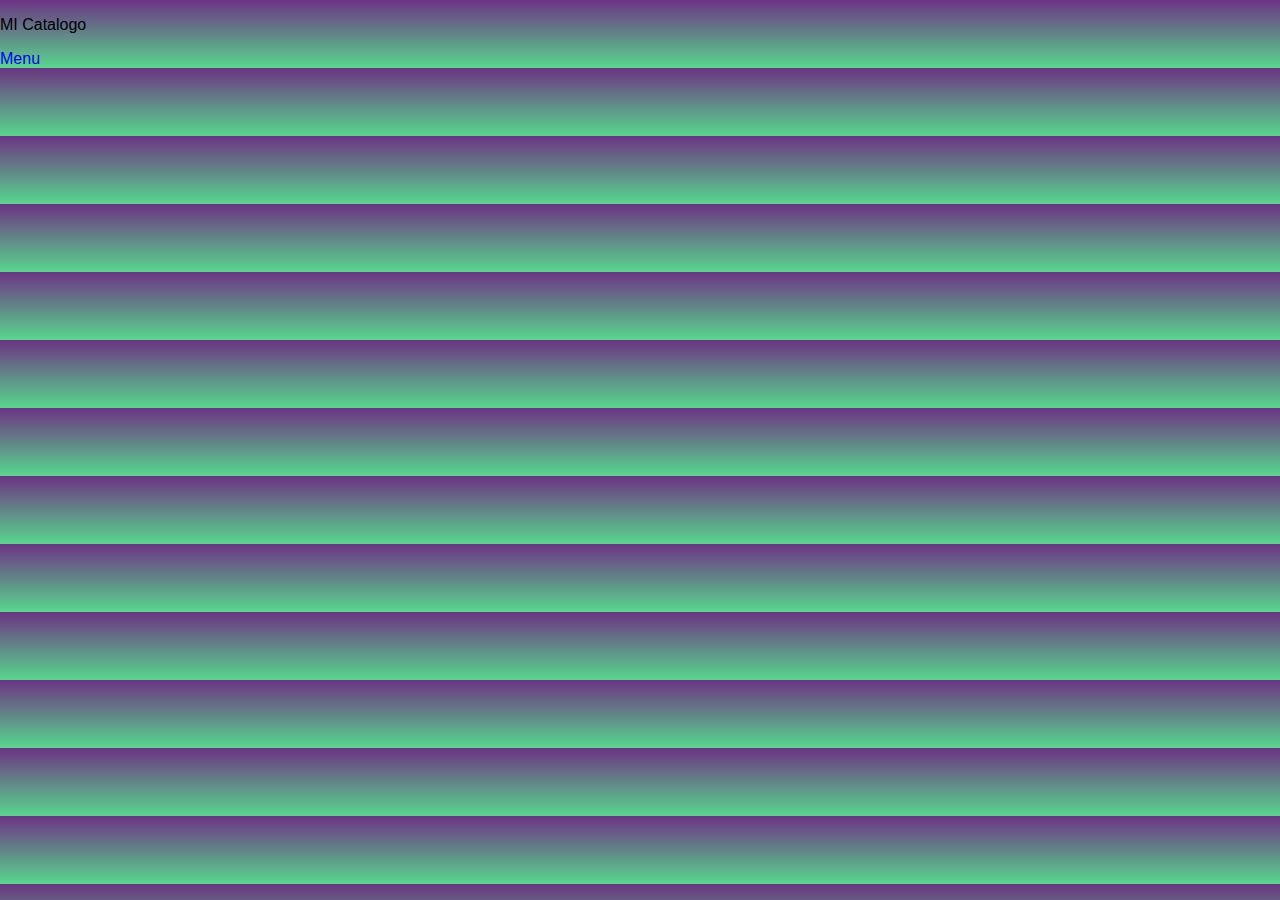
==== catalogo.html @ 6a6b5c8a "proyecto actualizado" ====
<!DOCTYPE html>
<html lang="en">
<head>
    <meta charset="UTF-8">
    <meta name="viewport" content="width=device-width, initial-scale=1.0">
    <title>Catalogo</title>
    <link rel="stylesheet" href="styles.css">
</head>
<body>

    <main>
        <section id="catalogo">
        <p>MI Catalogo</p>
        <a href="mi_pagina.html">Menu</a>
        </select>

    </main>
</body>
</html>
---- styles.css ----
body {
    margin: 0;
    padding: 0;
    font-family: Arial, Helvetica, sans-serif;
    background: linear-gradient(#6c3483,#58d68d);
    /*height: 100vh;*/
}
p, h1, h2, a{
    font-family: Arial, Helvetica, sans-serif;
    text-decoration: none;
}

/*NAV*/
.nav{
    padding: 6px;
    background-color: aliceblue;
    width: 100%;
    margin: 0;
    
}
.nav a{
    color: gray;
    text-decoration: none;
}
.item_1{
display: inline-flex;
padding-inline-start: 0;
padding-right: 15px;

}
.item_2{
    display: inline-flex;
    padding-inline-start: 0;
    padding-right: 15px;
    margin: 0;
    }


  /*BANNER*/
.banner{
    display: flex;

    background-image: url(/Imagenes/Manhwa-y-manga_1.JPG);
    background-repeat: no-repeat;
    background-size: cover;
    background-position: center center;
    height: 300px;

}  
.banner-text{
    background-color: #000000bd;
    text-align: center;
    padding: 20px; 
    color: #58d68d;
    width: 100%;
   
}
.banner-text h1{
    color: #ffffff;

}
.formulario{
    position: absolute;
    top: 50%;
    left: 50%;
    transform: translate(-50%, -50%);
    width: 400px;
    background: white;
    border-radius: 10px;
}
.formulario h1{
    text-align: center;
    padding: 0 0 20px 0;
    border-bottom: 1px solid silver;

}
.formulario form{
    padding: 0 40px;
    box-sizing: border-box;
}
form .username{
    position: relative;
    border-bottom: 2px solid #adadad;
    margin: 30px 0;
}
.username input{
    width: 100%;
    padding:  0 5px;
    height:  40px;
    font-size: 16 px;
    border: none;
    background: none;
    outline: none;
}
.username label{
    position: absolute;
    top: 50%;
    left: 5px;
    color: #adadad;
    transform: translateY(-50%);
    font-size: 16px	;
    pointer-events: none;
}
.recordar{
    margin: -5px 0 20px 5px;
    color: blue;
    cursor: pointer;
}
#bt_iniciar_sesion{
    width: 100%;
    height: 50px;
    border:  1px solid;
    background: #6c3483;
    border-radius: 25px;
    font-size:  18px;
    color: white;
    cursor: pointer;
    outline: none;
    padding: 5px 10px ;
    text-decoration: none;
 
}
.registrarse a{
    color: blue;
    text-decoration: none;
}
.boton {
    text-align: center;
}

#comentarios{
padding: 10px;
width: 100%

}

#comentarios h2{
    text-align: center;
}

.comentarios{
    display: flex;
    flex-wrap: wrap;
   max-width: 1200px;
   margin-left: auto;
   margin-right: auto;

}
.coment {
flex: 30%;
padding:10px;
margin: 5px;
border:1px solid #858585;
border-radius: 10px;
background-color: #ffffff;

}
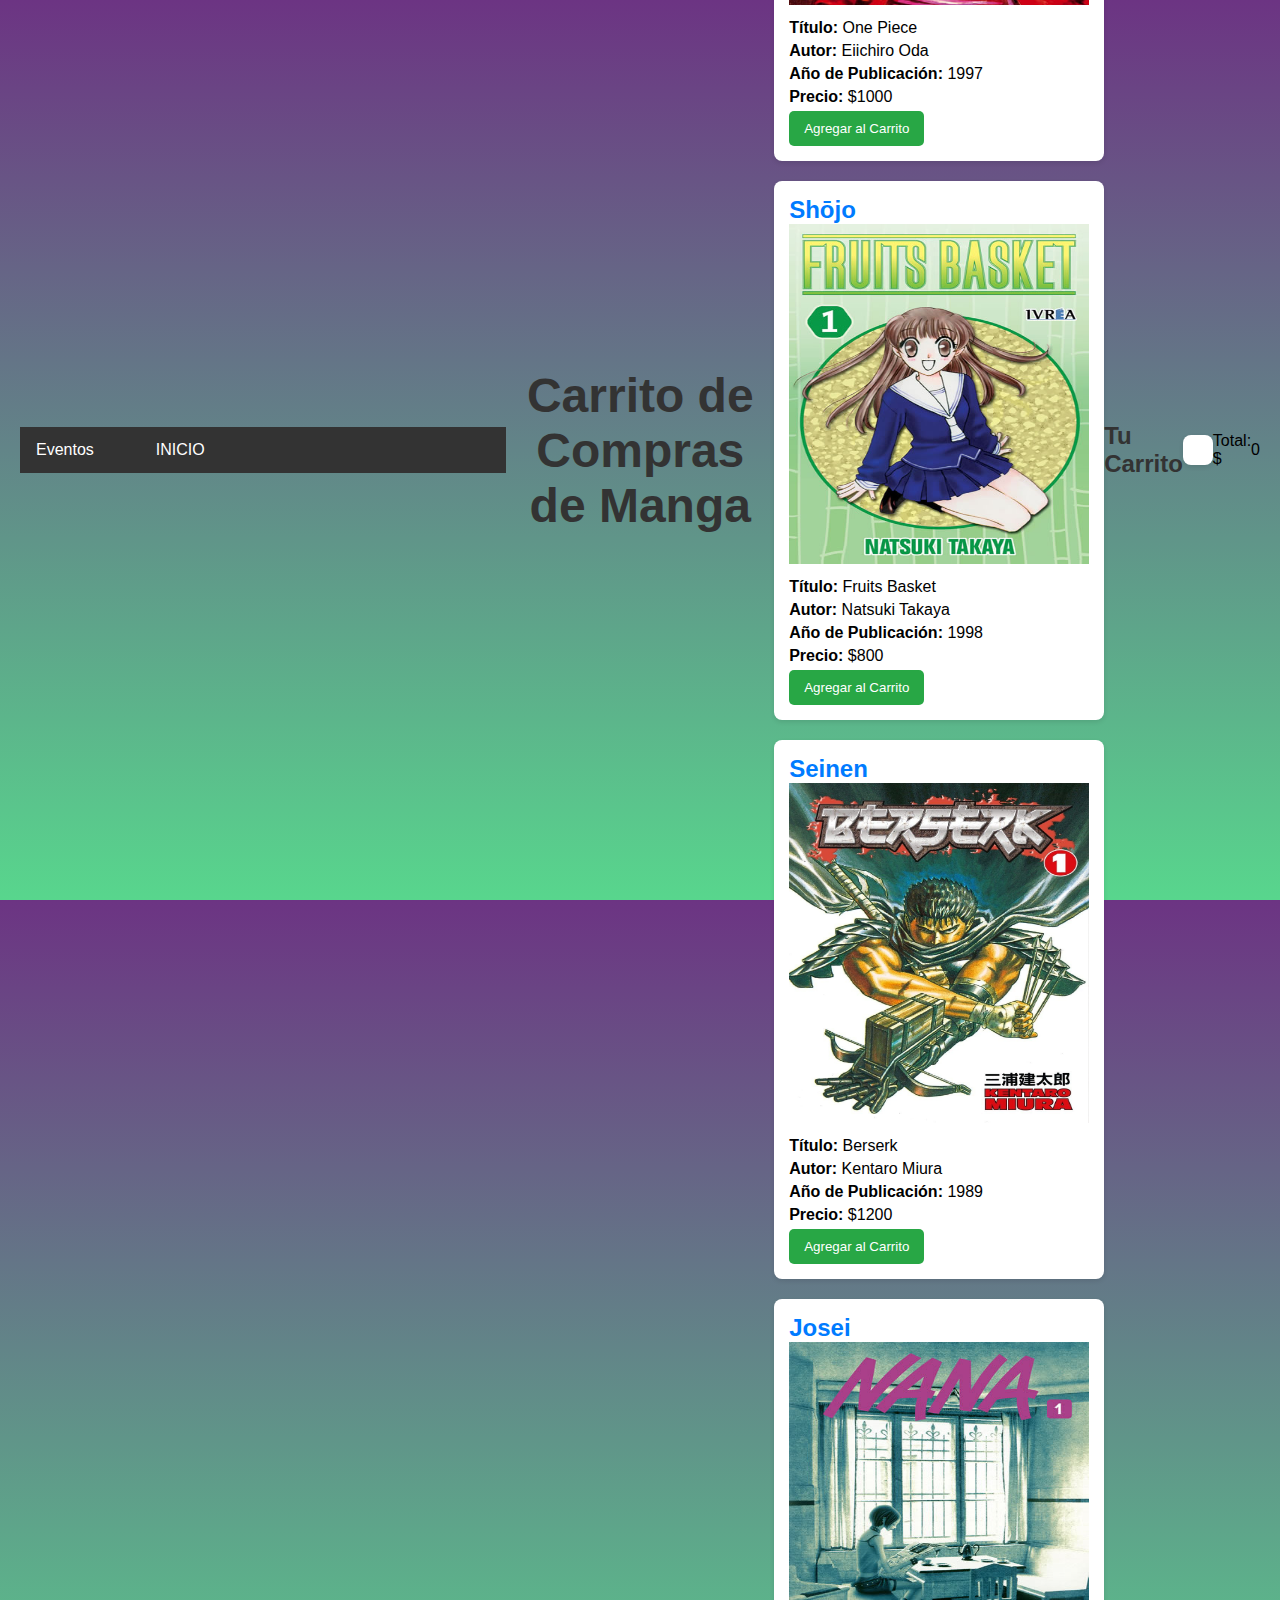
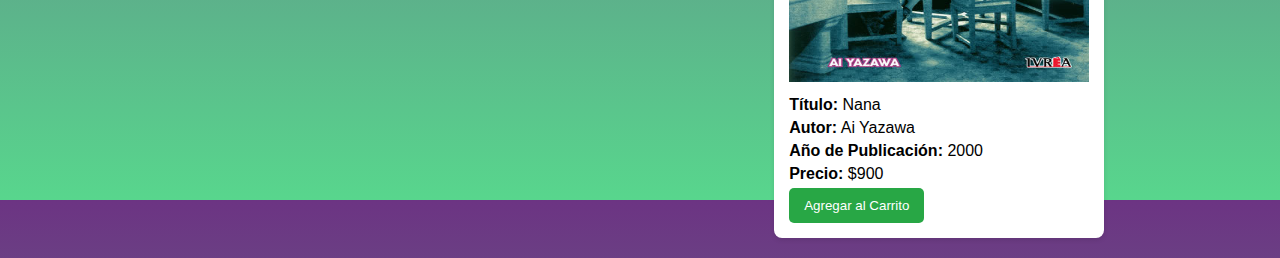
==== commit 7ed2206f: "se agrega el proyecto agregar carrito" ====
--- a/catalogo.html
+++ b/catalogo.html
@@ -1,19 +1,152 @@
 <!DOCTYPE html>
-<html lang="en">
+<html lang="es">
 <head>
     <meta charset="UTF-8">
     <meta name="viewport" content="width=device-width, initial-scale=1.0">
-    <title>Catalogo</title>
+    <title>Carrito de Compras de Manga</title>
     <link rel="stylesheet" href="styles.css">
 </head>
 <body>
+    <script src="compras.js"></script>
+    <ul class="nav">
+        <li class="item_1"><a href="eventos.html">Eventos</a></li>
+        <li class="item_2"><a href="index.html">INICIO</a></li>
+    </ul>
+    <h1>Carrito de Compras de Manga</h1>
 
-    <main>
-        <section id="catalogo">
-        <p>MI Catalogo</p>
-        <a href="mi_pagina.html">Menu</a>
-        </select>
+    <!-- Sección de productos -->
+    <div id="productos">
+        <div class="categoria">
+            <h2>Kodomo</h2>
+            <img src="/imagenes/doraemon.jpeg" width="300" height="340" alt="MANGAS Kodomo">
+            <div class="manga">
+                <p><strong>Título:</strong> Doraemon</p>
+                <p><strong>Autor:</strong> Fujiko F. Fujio</p>
+                <p><strong>Año de Publicación:</strong> 1969</p>
+                <p><strong>Precio:</strong> $800</p>
+                <button onclick="agregarAlCarrito('Doraemon', 800)">Agregar al Carrito</button>
+            </div>
+        </div>
 
-    </main>
-</body>
-</html>+        <div class="categoria">
+            <h2>Shōnen</h2>
+            <img src="/imagenes/ONPIECE_1.jpg" width="300" height="340" alt="MANGAS Shōnen">
+            <div class="manga">
+                <p><strong>Título:</strong> One Piece</p>
+                <p><strong>Autor:</strong> Eiichiro Oda</p>
+                <p><strong>Año de Publicación:</strong> 1997</p>
+                <p><strong>Precio:</strong> $1000</p>
+                <button onclick="agregarAlCarrito('One Piece', 1000)">Agregar al Carrito</button>
+            </div>
+        </div>
+
+        <div class="categoria">
+            <h2>Shōjo</h2>
+            <img src="/imagenes/fruitsbasket_01.jpg" width="300" height="340" alt="MANGAS Shōjo">
+            <div class="manga">
+                <p><strong>Título:</strong> Fruits Basket</p>
+                <p><strong>Autor:</strong> Natsuki Takaya</p>
+                <p><strong>Año de Publicación:</strong> 1998</p>
+                <p><strong>Precio:</strong> $800</p>
+                <button onclick="agregarAlCarrito('Fruits Basket', 800)">Agregar al Carrito</button>
+            </div>
+        </div>
+
+        <div class="categoria">
+            <h2>Seinen</h2>
+            <img src="/imagenes/Berserk.jpg" width="300" height="340" alt="MANGAS Seinen">
+            <div class="manga">
+                <p><strong>Título:</strong> Berserk</p>
+                <p><strong>Autor:</strong> Kentaro Miura</p>
+                <p><strong>Año de Publicación:</strong> 1989</p>
+                <p><strong>Precio:</strong> $1200</p>
+                <button onclick="agregarAlCarrito('Berserk', 1200)">Agregar al Carrito</button>
+            </div>
+        </div>
+
+        <div class="categoria">
+            <h2>Josei</h2>
+            <img src="/imagenes/nana_01.jpg" width="300" height="340" alt="MANGAS Josei">
+            <div class="manga">
+                <p><strong>Título:</strong> Nana</p>
+                <p><strong>Autor:</strong> Ai Yazawa</p>
+                <p><strong>Año de Publicación:</strong> 2000</p>
+                <p><strong>Precio:</strong> $900</p>
+                <button onclick="agregarAlCarrito('Nana', 900)">Agregar al Carrito</button>
+            </div>
+        </div>
+
+        <!-- Agrega más mangas según sea necesario -->
+
+        <!-- Ejemplo adicional -->
+        <!--
+        ...
+        -->
+
+    </div>
+
+    <!-- Sección del carrito -->
+    <h2>Tu Carrito</h2>
+    <div id="carrito"></div>
+    <!-- Total -->
+    Total: $<span id="total">0</span>
+
+    <!-- Script para manejar el carrito -->
+    <!-- Asegúrate que este script esté después del contenido HTML -->
+    <!-- Puedes incluirlo aquí o en un archivo separado como compras.js -->
+
+<script src='compras.js'></script>
+
+<!-- Fin del cuerpo del documento -->
+
+<script>
+// Aquí va el código JavaScript para manejar el carrito
+let carrito = [];
+let total = 0;
+
+function agregarAlCarrito(titulo, precio) {
+    // Agregar producto al carrito
+    const producto = { titulo, precio };
+    carrito.push(producto);
+
+    // Actualizar total
+    total += precio;
+
+    // Mostrar carrito actualizado
+    mostrarCarrito();
+}
+
+function mostrarCarrito() {
+    const carritoDiv = document.getElementById('carrito');
+    carritoDiv.innerHTML = ''; // Limpiar contenido previo
+
+    // Mostrar cada producto en el carrito
+    carrito.forEach((producto, index) => {
+        const divProducto = document.createElement('div');
+        divProducto.innerHTML = `
+            ${producto.titulo} - $${producto.precio} 
+            (<button onclick='eliminarDelCarrito(${index})'>Eliminar</button>)`;
+        carritoDiv.appendChild(divProducto);
+    });
+
+    // Actualizar total en la interfaz
+    document.getElementById('total').innerText = total;
+}
+
+function eliminarDelCarrito(index) {
+   // Restar el precio del producto eliminado del total
+   total -= carrito[index].precio;
+
+   // Eliminar producto del carrito
+   carrito.splice(index, 1);
+
+   // Mostrar carrito actualizado
+   mostrarCarrito();
+}
+
+// Fin del script JavaScript
+// Asegúrate que este script esté después del contenido HTML
+
+// Fin del cuerpo del documento
+
+// Cierre del documento HTML--- a/styles.css
+++ b/styles.css
@@ -155,3 +155,268 @@
 background-color: #ffffff;
 
 }
+
+/* Estilo para el título principal */
+h1 {
+    text-align: center;
+    color: #FF69B4; 
+    font-family: 'Comic Sans MS', cursive, sans-serif; 
+    font-size: 3em; /
+    text-shadow: 2px 2px 0 rgba(0, 0, 0, 0.5), 
+                 4px 4px 0 rgba(255, 255, 255, 0.7); 
+    margin-top: 20px; 
+    margin-bottom: 20px; 
+}
+
+/* Efecto de animación en el título */
+@keyframes bounce {
+    0%, 100% {
+        transform: translateY(0);
+    }
+    50% {
+        transform: translateY(-10px);
+    }
+}
+
+h1:hover {
+    animation: bounce 0.5s; /* Efecto de rebote al pasar el mouse */
+}
+
+/*catalogo*/
+/* Estilos generales */
+body {
+    font-family: Arial, sans-serif;
+    margin: 0;
+    padding: 0;
+    background-color: #f4f4f4;
+}
+
+/* Estilo para la navegación */
+.nav {
+    background-color: #333;
+    overflow: hidden;
+}
+
+.nav li {
+    float: left;
+    list-style-type: none;
+}
+
+.nav li a {
+    display: block;
+    color: white;
+    text-align: center;
+    padding: 14px 16px;
+    text-decoration: none;
+}
+
+.nav li a:hover {
+    background-color: #575757;
+}
+
+/* Estilo para el título principal */
+h1 {
+    text-align: center;
+    color: #333;
+}
+
+/* Estilo para las categorías */
+.categoria {
+    background-color: white;
+    border-radius: 5px;
+    margin: 20px auto;
+    padding: 20px;
+    max-width: 600px; /* Limitar el ancho máximo */
+    box-shadow: 0 2px 5px rgba(0, 0, 0, 0.1);
+}
+
+/* Estilo para los títulos de las categorías */
+.categoria h2 {
+    color: #007BFF; 
+}
+
+/* Estilo para los detalles del manga */
+.manga p {
+    margin: 5px 0; 
+}
+
+/* Estilo para el botón */
+button {
+    background-color: #28a745; 
+    color: white;
+    border: none;
+    border-radius: 5px; 
+    padding: 10px 15px; 
+    cursor: pointer; 
+}
+
+button:hover {
+    background-color: #218838; 
+}
+
+/*estilo para los productos seleccionados*/
+
+body {
+    font-family: 'Arial', sans-serif;
+    background-color: #f4f4f4;
+    margin: 0;
+    padding: 20px;
+}
+
+h1, h2 {
+    color: #333;
+}
+
+.nav {
+    list-style-type: none;
+    padding: 0;
+}
+
+.nav li {
+    display: inline;
+    margin-right: 15px;
+}
+
+.nav a {
+    text-decoration: none;
+    color: #007BFF;
+}
+
+.categoria {
+    background-color: #fff;
+    border-radius: 8px;
+    box-shadow: 0 2px 5px rgba(0, 0, 0, 0.1);
+    margin-bottom: 20px;
+    padding: 15px;
+    transition: transform 0.2s;
+}
+
+.categoria:hover {
+    transform: scale(1.02);
+}
+
+.manga {
+    margin-top: 10px;
+}
+
+.manga p {
+    margin: 5px 0;
+}
+
+button {
+    background-color: #28a745; /* Verde */
+    color: white;
+    border: none;
+    border-radius: 5px;
+    padding: 10px 15px;
+    cursor: pointer;
+}
+
+button:hover {
+    background-color: #218838; /* Verde más oscuro */
+}
+
+#carrito {
+    background-color: #fff;
+    border-radius: 8px;
+    box-shadow: 0 2px 5px rgba(0, 0, 0, 0.1);
+    padding: 15px;
+}
+
+#carrito div {
+    display: flex; 
+    justify-content: space-between; 
+    align-items: center; 
+}
+
+#carrito button {
+   background-color: #dc3545; /* Rojo */
+   padding: 5px; 
+   font-size: smaller; 
+   border-radius: 3px; 
+   border:none; 
+   cursor:pointer; 
+}
+
+#carrito button:hover {
+   background-color:#c82333; /* Rojo más oscuro */
+}
+
+/* Estilo para el total */
+h3 {
+   font-weight:bold; 
+   color:#333; 
+}
+
+/*inicio de sesion*/
+*{
+    box-sizing: border-box;
+    margin: 0;
+    padding: 0;
+}
+
+body {
+    font-family: 'ex Neue', sans-serif;
+    background-color: #f4f4f4;
+    display: flex;
+    justify-content: center;
+    align-items: center;
+    height: 100vh; /* Ocupa toda la altura de la ventana */
+}
+
+header {
+    width: 100%;
+}
+
+.contenedor {
+    background-color: #fff;
+    border-radius: 10px;
+    box-shadow: 0 4px 20px rgba(0, 0, 0, 0.1);
+    padding: 30px;
+    max-width: 400px; /* Ancho máximo del contenedor */
+    text-align: center; /* Centrar texto */
+}
+
+h1 {
+    color: #333;
+    margin-bottom: 20px; /* Espacio debajo del título */
+}
+
+.formulario {
+    display: flex;
+    flex-direction: column; /* Colocar elementos en columna */
+}
+
+.username input {
+    border: 1px solid #ccc; /* Borde gris claro */
+    border-radius: 5px; /* Bordes redondeados */
+    padding: 10px; /* Espaciado interno */
+    margin-bottom: 15px; /* Espacio entre campos */
+}
+
+.username input::placeholder {
+    color: #aaa; /* Color del texto del placeholder */
+}
+
+.recordar {
+    margin-bottom: 15px; /* Espacio debajo del texto "olvido su contraseña?" */
+}
+
+.boton a {
+    display: inline-block; /* Para que el enlace se comporte como un botón */
+    background-color: #007BFF; /* Color azul */
+    color: white; /* Texto blanco */
+    padding: 10px 20px; /* Espaciado interno del botón */
+    border-radius: 5px; /* Bordes redondeados del botón */
+    text-decoration: none; /* Sin subrayado en el enlace */
+}
+
+.boton a:hover {
+   background-color:#0056b3; /* Azul más oscuro al pasar el mouse */
+}
+
+.registrarse {
+   margin-top: 15px; /* Espacio encima del texto "quiero hacer el registro" */
+   font-size: smaller; 
+   color:#555; 
+}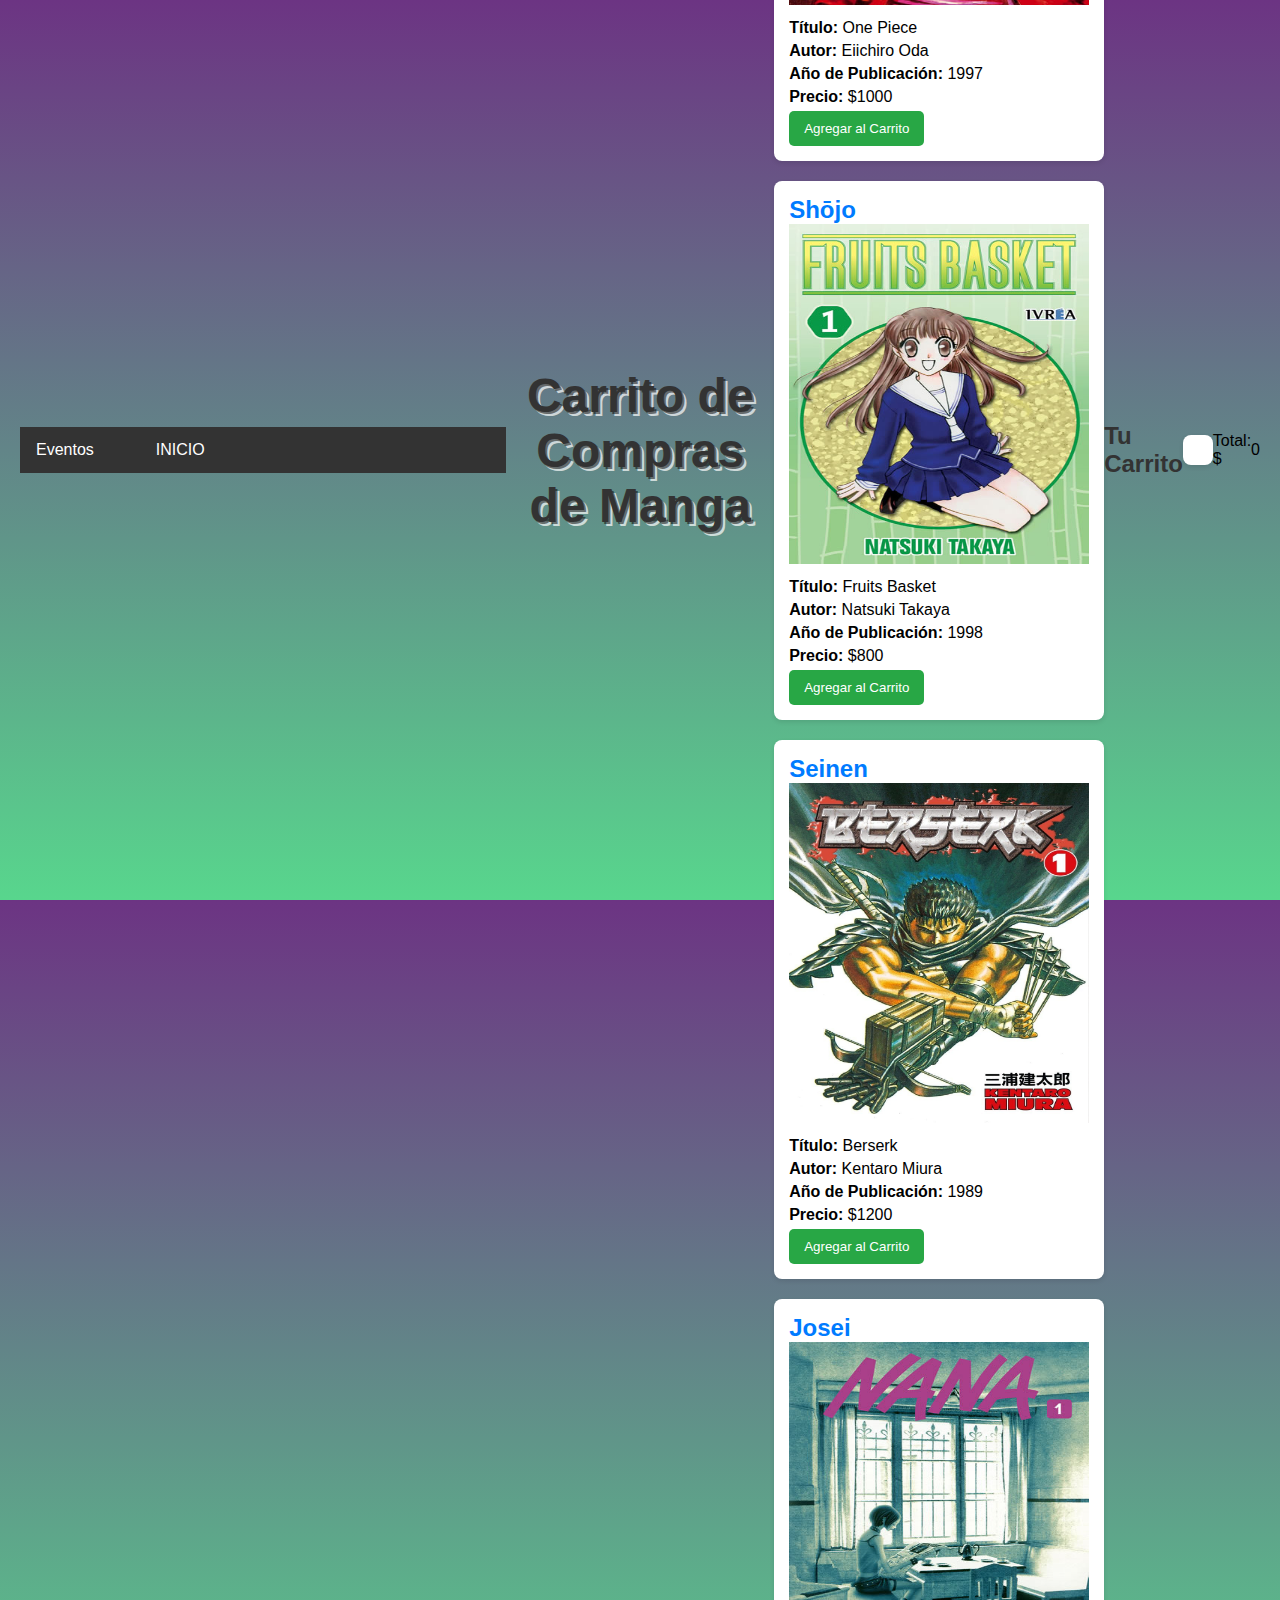
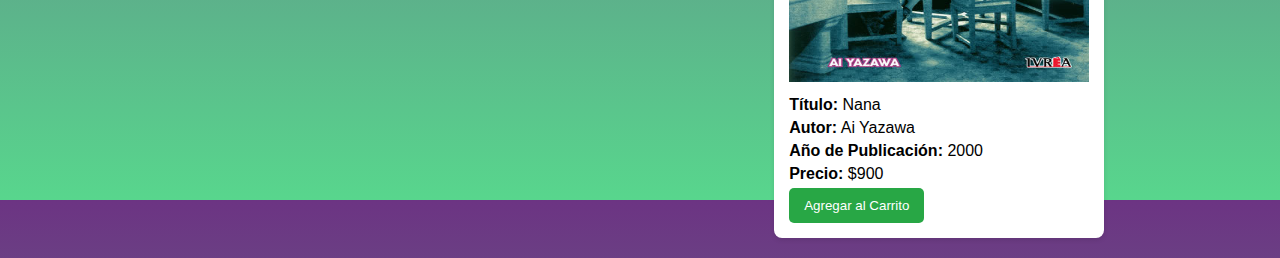
==== commit 8592aad2: "se agrega catalogo y carrito" ====
--- a/catalogo.html
+++ b/catalogo.html
@@ -14,8 +14,8 @@
     </ul>
     <h1>Carrito de Compras de Manga</h1>
 
-    <!-- Sección de productos -->
-    <div id="productos">
+   
+        <div id="productos">
         <div class="categoria">
             <h2>Kodomo</h2>
             <img src="/imagenes/doraemon.jpeg" width="300" height="340" alt="MANGAS Kodomo">
@@ -76,51 +76,43 @@
             </div>
         </div>
 
-        <!-- Agrega más mangas según sea necesario -->
-
-        <!-- Ejemplo adicional -->
-        <!--
-        ...
-        -->
+    
 
     </div>
 
-    <!-- Sección del carrito -->
+   
     <h2>Tu Carrito</h2>
     <div id="carrito"></div>
     <!-- Total -->
     Total: $<span id="total">0</span>
 
-    <!-- Script para manejar el carrito -->
-    <!-- Asegúrate que este script esté después del contenido HTML -->
-    <!-- Puedes incluirlo aquí o en un archivo separado como compras.js -->
+    
 
 <script src='compras.js'></script>
 
-<!-- Fin del cuerpo del documento -->
 
 <script>
-// Aquí va el código JavaScript para manejar el carrito
+
 let carrito = [];
 let total = 0;
 
 function agregarAlCarrito(titulo, precio) {
-    // Agregar producto al carrito
+
+
     const producto = { titulo, precio };
     carrito.push(producto);
 
-    // Actualizar total
+    
     total += precio;
 
-    // Mostrar carrito actualizado
+   
     mostrarCarrito();
 }
 
 function mostrarCarrito() {
     const carritoDiv = document.getElementById('carrito');
-    carritoDiv.innerHTML = ''; // Limpiar contenido previo
+    carritoDiv.innerHTML = '';
 
-    // Mostrar cada producto en el carrito
     carrito.forEach((producto, index) => {
         const divProducto = document.createElement('div');
         divProducto.innerHTML = `
@@ -129,24 +121,18 @@
         carritoDiv.appendChild(divProducto);
     });
 
-    // Actualizar total en la interfaz
+    
     document.getElementById('total').innerText = total;
 }
 
 function eliminarDelCarrito(index) {
-   // Restar el precio del producto eliminado del total
+   
    total -= carrito[index].precio;
 
-   // Eliminar producto del carrito
+  
    carrito.splice(index, 1);
 
-   // Mostrar carrito actualizado
+   
    mostrarCarrito();
 }
 
-// Fin del script JavaScript
-// Asegúrate que este script esté después del contenido HTML
-
-// Fin del cuerpo del documento
-
-// Cierre del documento HTML--- a/styles.css
+++ b/styles.css
@@ -161,7 +161,7 @@
     text-align: center;
     color: #FF69B4; 
     font-family: 'Comic Sans MS', cursive, sans-serif; 
-    font-size: 3em; /
+    font-size: 3em; 
     text-shadow: 2px 2px 0 rgba(0, 0, 0, 0.5), 
                  4px 4px 0 rgba(255, 255, 255, 0.7); 
     margin-top: 20px; 
